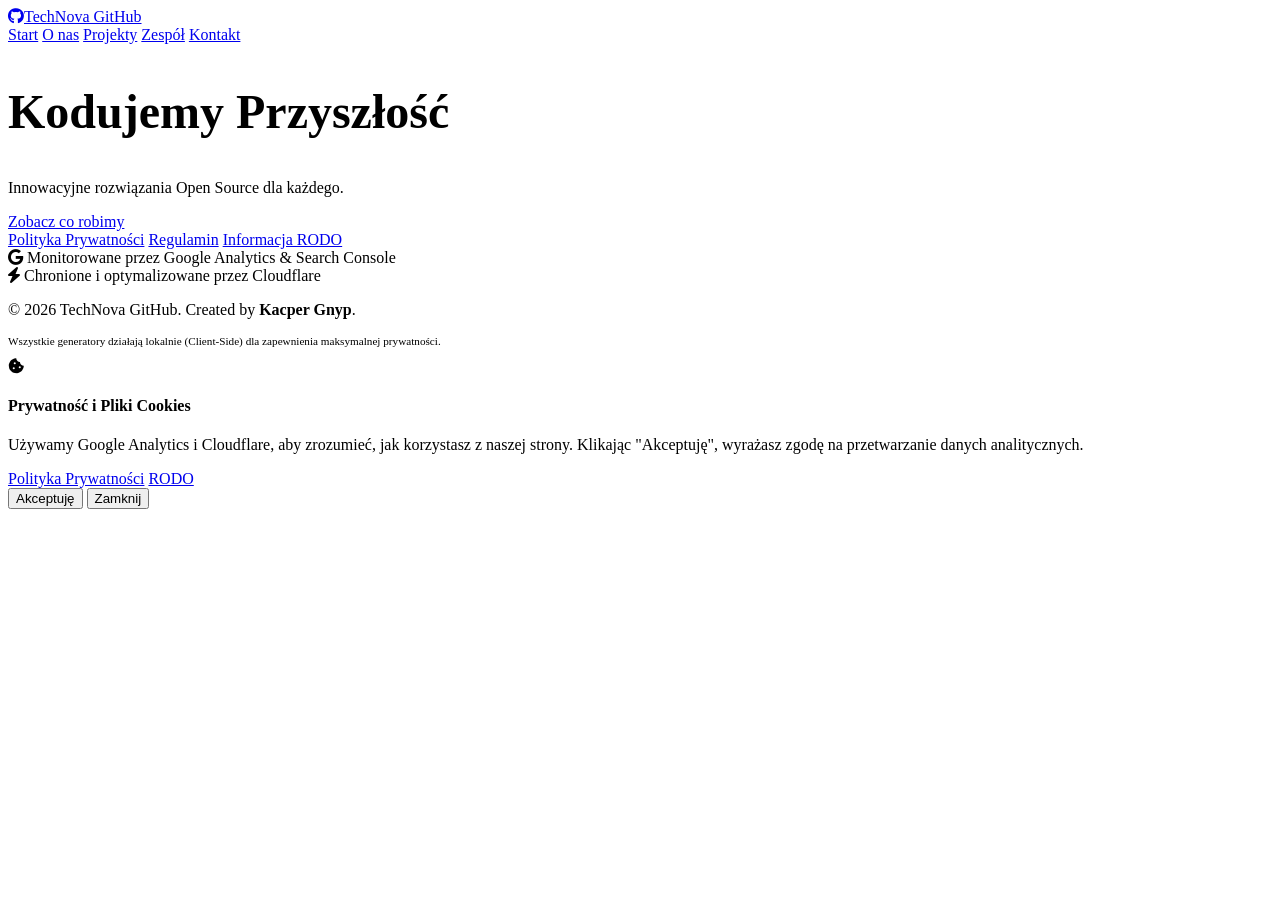
==== index.html @ f24a4eaa "Update index.html" ====
<!DOCTYPE html>
<html lang="pl">
<head>
    <meta charset="UTF-8">
    <!-- Google tag (gtag.js) -->
<script async src="https://www.googletagmanager.com/gtag/js?id=G-536LZW33LX"></script>
<script>
  window.dataLayer = window.dataLayer || [];
  function gtag(){dataLayer.push(arguments);}
  gtag('js', new Date());

  gtag('config', 'G-536LZW33LX');
</script>
<!-- Google Tag Manager -->
<script>(function(w,d,s,l,i){w[l]=w[l]||[];w[l].push({'gtm.start':
new Date().getTime(),event:'gtm.js'});var f=d.getElementsByTagName(s)[0],
j=d.createElement(s),dl=l!='dataLayer'?'&l='+l:'';j.async=true;j.src=
'https://www.googletagmanager.com/gtm.js?id='+i+dl;f.parentNode.insertBefore(j,f);
})(window,document,'script','dataLayer','GTM-NB3BDGJ3');</script>
<!-- End Google Tag Manager -->
        <meta name="viewport" content="width=device-width, initial-scale=1.0">
    <link rel="icon" type="image/png" href="17650093.png">
    <title>TechNova GitHub</title>
    <meta name="description" content="TechNova - oficjalna strona">
    <meta name="keywords" content="Projekty HTML, TechNova GitHub.io, kodowanie JavaScript, style CSS">
    <link rel="stylesheet" href="https://cdnjs.cloudflare.com/ajax/libs/font-awesome/6.0.0/css/all.min.css">
    <link rel="stylesheet" href="style.css">
</head>
<body>
<!-- Google Tag Manager (noscript) -->
<noscript><iframe src="https://www.googletagmanager.com/ns.html?id=GTM-NB3BDGJ3"
height="0" width="0" style="display:none;visibility:hidden"></iframe></noscript>
<!-- End Google Tag Manager (noscript) -->
    <nav>
        <a href="index.html" class="nav-logo"><i class="fab fa-github"></i><span>TechNova GitHub</span></a>
        <div>
            <a href="index.html">Start</a>
            <a href="o-nas.html">O nas</a>
            <a href="projekty.html">Projekty</a>
            <a href="zespol.html">Zespół</a>
            <a href="kontakt.html">Kontakt</a>
        </div>
    </nav>
    <section>
        <h1 style="font-size: 3rem;">Kodujemy Przyszłość</h1>
        <p>Innowacyjne rozwiązania Open Source dla każdego.</p>
        <a href="projekty.html" class="btn">Zobacz co robimy</a>
    </section>
<footer>
    <div class="footer-content">
        <div class="footer-legal">
            <a href="polityka-prywatnosci.html">Polityka Prywatności</a>
            <a href="regulamin.html">Regulamin</a>
            <a href="rodo.html">Informacja RODO</a>
        </div>

        <div class="footer-tech">
            <span><i class="fab fa-google"></i> Monitorowane przez Google Analytics & Search Console</span>
            <br>
            <span><i class="fas fa-bolt"></i> Chronione i optymalizowane przez Cloudflare</span>
        </div>

        <div class="footer-copy">
            <p>&copy; 2026 TechNova GitHub. Created by <strong>Kacper Gnyp</strong>.</p>
            <p style="font-size: 0.7rem; color: var(--text-muted); margin-top: 5px;">
                Wszystkie generatory działają lokalnie (Client-Side) dla zapewnienia maksymalnej prywatności.
            </p>
        </div>
    </div>
</footer>
<div id="cookie-banner" class="cookie-overlay">
    <div class="cookie-card">
        <div class="cookie-icon">
            <i class="fas fa-cookie-bite"></i>
        </div>
        <div class="cookie-text">
            <h4>Prywatność i Pliki Cookies</h4>
            <p>Używamy Google Analytics i Cloudflare, aby zrozumieć, jak korzystasz z naszej strony. Klikając "Akceptuję", wyrażasz zgodę na przetwarzanie danych analitycznych.</p>
            <div class="cookie-links">
                <a href="polityka-prywatnosci.html">Polityka Prywatności</a>
                <a href="rodo.html">RODO</a>
            </div>
        </div>
        <div class="cookie-actions">
            <button onclick="acceptCookies()" class="btn-cookie">Akceptuję</button>
            <button onclick="closeBanner()" class="btn-outline">Zamknij</button>
        </div>
    </div>
</div>

<script>
    function acceptCookies() {
        localStorage.setItem('cookiesAccepted', 'true');
        document.getElementById('cookie-banner').style.display = 'none';
        // Tutaj GTM automatycznie wykryje zdarzenie, jeśli masz ustawiony Trigger na kliknięcie
        console.log("Cookies zaakceptowane przez użytkownika.");
    }

    function closeBanner() {
        document.getElementById('cookie-banner').style.display = 'none';
    }

    // Sprawdź czy baner był już zaakceptowany
    window.onload = function() {
        if (!localStorage.getItem('cookiesAccepted')) {
            document.getElementById('cookie-banner').style.display = 'flex';
        }
    };
</script>
</body>
</html>
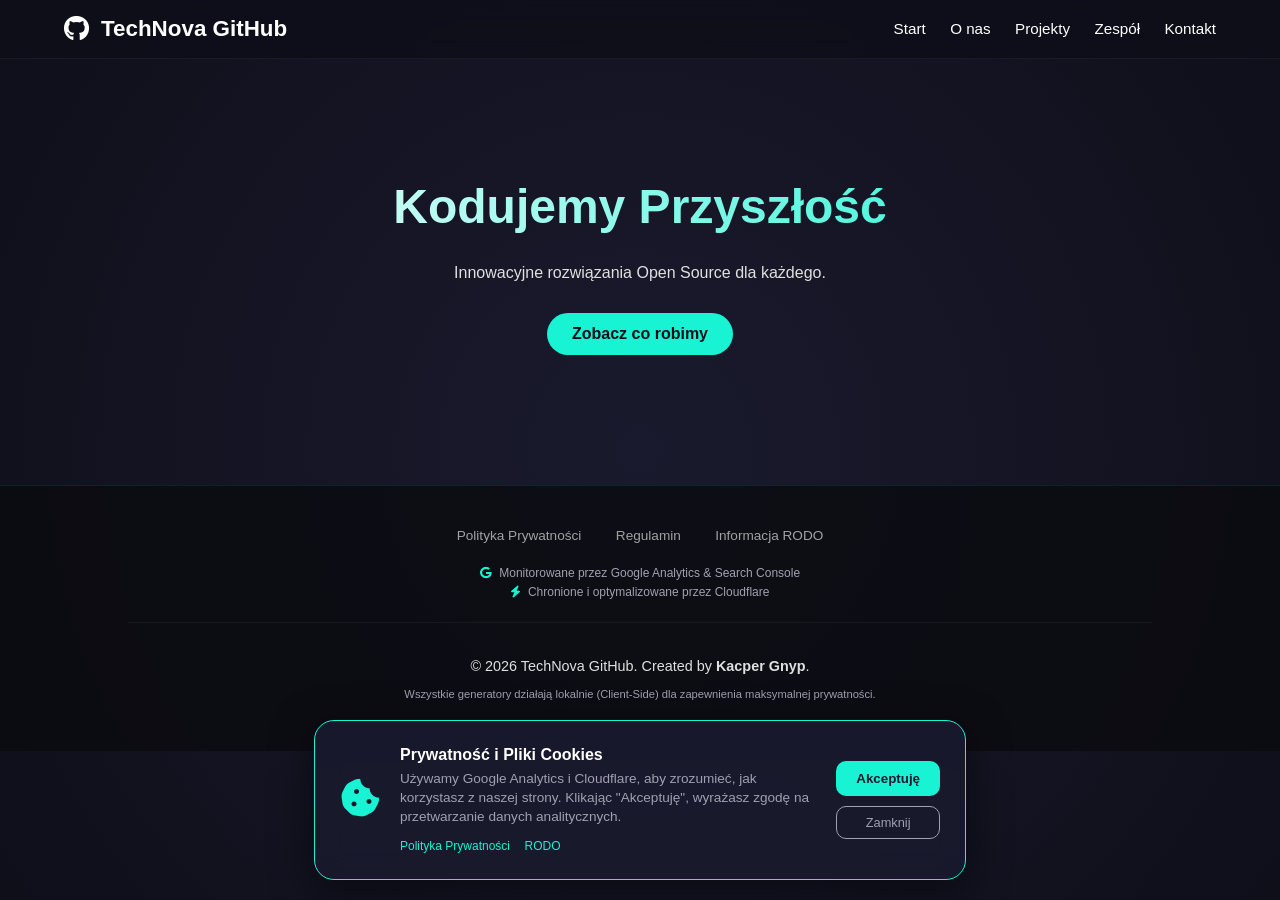
==== commit 4ea3e488: "Update index.html" ====
--- a/index.html
+++ b/index.html
@@ -11,24 +11,24 @@
 
   gtag('config', 'G-536LZW33LX');
 </script>
-<!-- Google Tag Manager -->
+    <!-- Google Tag Manager -->
 <script>(function(w,d,s,l,i){w[l]=w[l]||[];w[l].push({'gtm.start':
 new Date().getTime(),event:'gtm.js'});var f=d.getElementsByTagName(s)[0],
 j=d.createElement(s),dl=l!='dataLayer'?'&l='+l:'';j.async=true;j.src=
 'https://www.googletagmanager.com/gtm.js?id='+i+dl;f.parentNode.insertBefore(j,f);
-})(window,document,'script','dataLayer','GTM-NB3BDGJ3');</script>
+})(window,document,'script','dataLayer','GTM-K4XJ8495');</script>
 <!-- End Google Tag Manager -->
-        <meta name="viewport" content="width=device-width, initial-scale=1.0">
-    <link rel="icon" type="image/png" href="17650093.png">
-    <title>TechNova GitHub</title>
-    <meta name="description" content="TechNova - oficjalna strona">
-    <meta name="keywords" content="Projekty HTML, TechNova GitHub.io, kodowanie JavaScript, style CSS">
-    <link rel="stylesheet" href="https://cdnjs.cloudflare.com/ajax/libs/font-awesome/6.0.0/css/all.min.css">
-    <link rel="stylesheet" href="style.css">
+<meta name="viewport" content="width=device-width, initial-scale=1.0">
+<link rel="icon" type="image/png" href="17650093.png">
+<title>TechNova GitHub</title>
+<meta name="description" content="Strona oficjalna firmy TechNova GitHub">
+<meta name="keywords" content="strona firmowa TechNova GitHub.io, sieci komputerowe, windows server">
+<link rel="stylesheet" href="https://cdnjs.cloudflare.com/ajax/libs/font-awesome/6.0.0/css/all.min.css">
+<link rel="stylesheet" href="style.css">
 </head>
 <body>
 <!-- Google Tag Manager (noscript) -->
-<noscript><iframe src="https://www.googletagmanager.com/ns.html?id=GTM-NB3BDGJ3"
+<noscript><iframe src="https://www.googletagmanager.com/ns.html?id=GTM-K4XJ8495"
 height="0" width="0" style="display:none;visibility:hidden"></iframe></noscript>
 <!-- End Google Tag Manager (noscript) -->
     <nav>
--- a/style.css
+++ b/style.css
@@ -0,0 +1,293 @@
+:root {
+    --bg-center: #1a1a2e;
+    --bg-outer: #0f0f1a;
+    --text-main: #e0e0e0;
+    --text-muted: #a0a0b0;
+    --accent: #17f3d3;
+    --card-bg: rgba(255, 255, 255, 0.03);
+}
+
+body {
+    font-family: 'Segoe UI', Roboto, sans-serif;
+    margin: 0;
+    color: var(--text-main);
+    background: radial-gradient(circle at center, var(--bg-center) 0%, var(--bg-outer) 100%);
+    background-attachment: fixed;
+    min-height: 100vh;
+}
+
+/* Nawigacja z Logo GitHub */
+nav {
+    background: rgba(15, 15, 26, 0.9);
+    backdrop-filter: blur(10px);
+    padding: 1rem 5%;
+    display: flex;
+    justify-content: space-between;
+    align-items: center;
+    border-bottom: 1px solid rgba(255, 255, 255, 0.05);
+    position: sticky;
+    top: 0;
+    z-index: 1000;
+}
+
+.nav-logo {
+    display: flex;
+    align-items: center;
+    gap: 12px;
+    font-weight: bold;
+    font-size: 1.4rem;
+    color: white;
+    text-decoration: none;
+    transition: 0.3s;
+}
+
+.nav-logo i { font-size: 1.6rem; }
+.nav-logo:hover { color: var(--accent); }
+
+nav div a {
+    color: white;
+    text-decoration: none;
+    margin-left: 20px;
+    font-size: 0.95rem;
+    transition: 0.3s;
+}
+
+nav div a:hover { color: var(--accent); }
+
+/* Sekcje */
+section { padding: 80px 10%; text-align: center; }
+
+h1, h2 { 
+    background: linear-gradient(90deg, #fff 0%, var(--accent) 100%);
+    -webkit-background-clip: text;
+    background-clip: text;
+    color: transparent;
+    margin-bottom: 30px;
+}
+
+/* Karty i Grid */
+.grid { display: grid; grid-template-columns: repeat(auto-fit, minmax(300px, 1fr)); gap: 25px; }
+.card {
+    background: var(--card-bg);
+    border: 1px solid rgba(255, 255, 255, 0.1);
+    padding: 30px;
+    border-radius: 15px;
+    transition: 0.3s;
+    backdrop-filter: blur(5px);
+}
+.card:hover { border-color: var(--accent); transform: translateY(-5px); }
+
+.btn { 
+    display: inline-block; padding: 12px 25px; background: var(--accent); 
+    color: #0f0f1a; text-decoration: none; border-radius: 50px; font-weight: bold; margin-top: 15px;
+}
+
+/* Style Zespołu */
+.team-card {
+    background: var(--card-bg);
+    border: 1px solid rgba(255, 255, 255, 0.08);
+    border-radius: 20px;
+    padding: 40px 30px;
+    display: flex;
+    flex-direction: column;
+    align-items: center;
+    transition: 0.4s;
+}
+.avatar-wrapper {
+    width: 100px; height: 100px; border-radius: 50%;
+    background: linear-gradient(135deg, rgba(255,255,255,0.1), var(--accent));
+    margin-bottom: 20px; padding: 3px;
+}
+.avatar-img {
+    width: 100%; height: 100%; border-radius: 50%; background: #111;
+    display: flex; align-items: center; justify-content: center; font-size: 2rem;
+}
+.skill-tag {
+    background: rgba(255, 255, 255, 0.05);
+    font-size: 0.7rem; padding: 4px 10px; border-radius: 20px; margin: 2px;
+    border: 1px solid rgba(255,255,255,0.1);
+}
+
+footer {
+    margin-top: 50px;
+    padding: 40px 10%;
+    background: rgba(10, 10, 15, 0.8);
+    border-top: 1px solid rgba(23, 243, 211, 0.1);
+    text-align: center;
+}
+
+.footer-legal {
+    margin-bottom: 20px;
+}
+
+.footer-legal a {
+    color: var(--text-main);
+    text-decoration: none;
+    font-size: 0.85rem;
+    margin: 0 15px;
+    transition: 0.3s;
+    opacity: 0.7;
+}
+
+.footer-legal a:hover {
+    opacity: 1;
+    color: var(--accent);
+}
+
+.footer-tech {
+    font-size: 0.75rem;
+    color: var(--text-muted);
+    margin-bottom: 20px;
+    line-height: 1.6;
+}
+
+.footer-tech i {
+    margin-right: 5px;
+    color: var(--accent);
+}
+
+.footer-copy {
+    border-top: 1px solid rgba(255, 255, 255, 0.05);
+    padding-top: 20px;
+    font-size: 0.9rem;
+}
+/* Styl Banera Cookies */
+.cookie-overlay {
+    position: fixed;
+    bottom: 20px;
+    left: 20px;
+    right: 20px;
+    display: none; /* Ukryte domyślnie, JS pokazuje */
+    justify-content: center;
+    z-index: 9999;
+    animation: slideUp 0.5s ease-out;
+}
+
+.cookie-card {
+    background: rgba(26, 26, 46, 0.95);
+    backdrop-filter: blur(15px);
+    border: 1px solid var(--accent);
+    border-radius: 20px;
+    padding: 25px;
+    max-width: 600px;
+    display: flex;
+    align-items: center;
+    gap: 20px;
+    box-shadow: 0 10px 40px rgba(0, 0, 0, 0.5);
+}
+
+.cookie-icon {
+    font-size: 2.5rem;
+    color: var(--accent);
+}
+
+.cookie-text h4 {
+    margin: 0 0 5px 0;
+    color: #fff;
+}
+
+.cookie-text p {
+    margin: 0;
+    font-size: 0.85rem;
+    color: var(--text-muted);
+    line-height: 1.4;
+}
+
+.cookie-links {
+    margin-top: 10px;
+}
+
+.cookie-links a {
+    font-size: 0.75rem;
+    color: var(--accent);
+    text-decoration: none;
+    margin-right: 10px;
+}
+
+.cookie-actions {
+    display: flex;
+    flex-direction: column;
+    gap: 10px;
+}
+
+.btn-cookie {
+    background: var(--accent);
+    color: #1a1a2e;
+    border: none;
+    padding: 10px 20px;
+    border-radius: 10px;
+    font-weight: bold;
+    cursor: pointer;
+    transition: 0.3s;
+}
+
+.btn-cookie:hover {
+    transform: scale(1.05);
+    box-shadow: 0 0 15px var(--accent);
+}
+
+.btn-outline {
+    background: transparent;
+    border: 1px solid var(--text-muted);
+    color: var(--text-muted);
+    padding: 8px 15px;
+    border-radius: 10px;
+    cursor: pointer;
+    font-size: 0.8rem;
+}
+
+@keyframes slideUp {
+    from { transform: translateY(100%); opacity: 0; }
+    to { transform: translateY(0); opacity: 1; }
+}
+
+/* Responsywność dla mobile */
+@media (max-width: 600px) {
+    .cookie-card {
+        flex-direction: column;
+        text-align: center;
+    }
+    .cookie-actions {
+        width: 100%;
+    }
+}
+.nav-container {
+    padding: 15px;
+    background-color: #fff;
+}
+
+.back-button {
+    display: inline-block;
+    padding: 10px 20px;
+    background-color: #007bff; /* Twój kolor */
+    color: #ffffff;
+    text-decoration: none;
+    border-radius: 5px;
+    font-weight: bold;
+    transition: background-color 0.3s;
+}
+
+.back-button:hover {
+    background-color: #0056b3;
+}
+.floating-back-button {
+    position: fixed;
+    bottom: 20px;    /* Odległość od dołu */
+    left: 20px;      /* Odległość od lewej (możesz zmienić na right: 20px) */
+    z-index: 1000;   /* Gwarantuje, że przycisk będzie nad ramką iframe */
+    
+    padding: 12px 20px;
+    background-color: #007bff; /* Możesz zmienić na kolor swojej marki */
+    color: white;
+    text-decoration: none;
+    border-radius: 50px;       /* Zaokrąglone rogi dla efektu "pigułki" */
+    font-weight: bold;
+    font-family: sans-serif;
+    box-shadow: 0 4px 10px rgba(0,0,0,0.3); /* Cień, żeby przycisk był widoczny */
+    transition: transform 0.2s, background-color 0.2s;
+}
+
+.floating-back-button:hover {
+    background-color: #0056b3;
+    transform: scale(1.05);    /* Delikatne powiększenie przy najechaniu */
+}
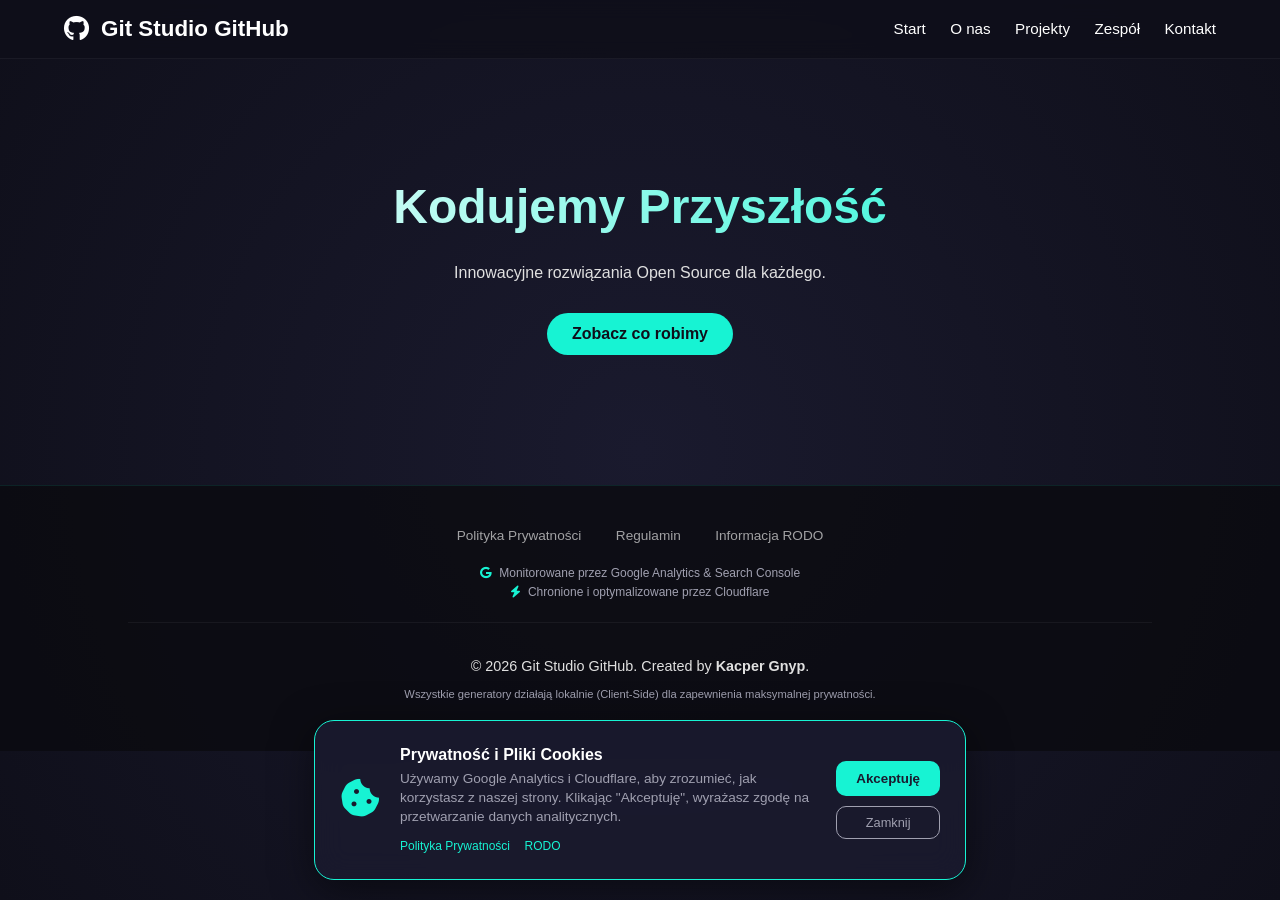
==== commit 71ee17c8: "Update index.html" ====
--- a/index.html
+++ b/index.html
@@ -20,9 +20,9 @@
 <!-- End Google Tag Manager -->
 <meta name="viewport" content="width=device-width, initial-scale=1.0">
 <link rel="icon" type="image/png" href="17650093.png">
-<title>TechNova GitHub</title>
-<meta name="description" content="Strona oficjalna firmy TechNova GitHub">
-<meta name="keywords" content="strona firmowa TechNova GitHub.io, sieci komputerowe, windows server">
+<title>Git Studio GitHub</title>
+<meta name="description" content="Strona oficjalna firmy Git Studio GitHub">
+<meta name="keywords" content="strona firmowa GitStudio GitHub.io, sieci komputerowe, windows server">
 <link rel="stylesheet" href="https://cdnjs.cloudflare.com/ajax/libs/font-awesome/6.0.0/css/all.min.css">
 <link rel="stylesheet" href="style.css">
 </head>
@@ -32,7 +32,7 @@
 height="0" width="0" style="display:none;visibility:hidden"></iframe></noscript>
 <!-- End Google Tag Manager (noscript) -->
     <nav>
-        <a href="index.html" class="nav-logo"><i class="fab fa-github"></i><span>TechNova GitHub</span></a>
+        <a href="index.html" class="nav-logo"><i class="fab fa-github"></i><span>Git Studio GitHub</span></a>
         <div>
             <a href="index.html">Start</a>
             <a href="o-nas.html">O nas</a>
@@ -61,7 +61,7 @@
         </div>
 
         <div class="footer-copy">
-            <p>&copy; 2026 TechNova GitHub. Created by <strong>Kacper Gnyp</strong>.</p>
+            <p>&copy; 2026 Git Studio GitHub. Created by <strong>Kacper Gnyp</strong>.</p>
             <p style="font-size: 0.7rem; color: var(--text-muted); margin-top: 5px;">
                 Wszystkie generatory działają lokalnie (Client-Side) dla zapewnienia maksymalnej prywatności.
             </p>
